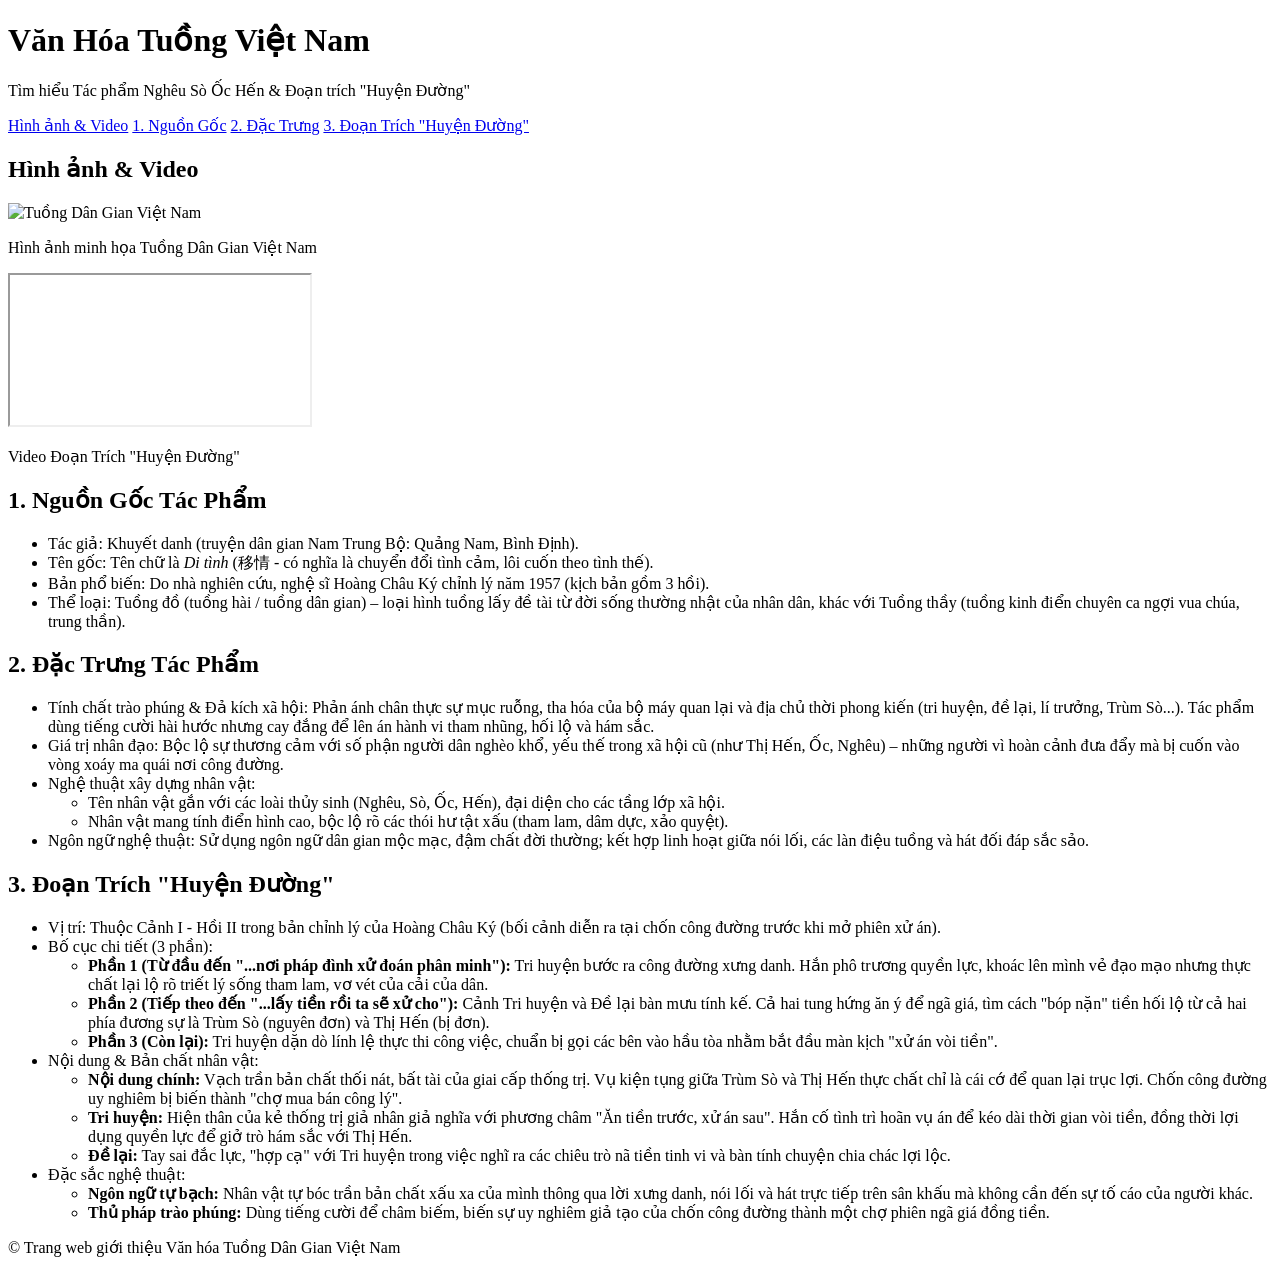
==== index.html @ 3421ff3b "Add files via upload" ====
<!DOCTYPE html>
<html lang="vi">
<head>
    <meta charset="UTF-8">
    <meta name="viewport" content="width=device-width, initial-scale=1.0">
    <title>Nghệ Thuật Tuồng Dân Gian - Đoạn Trích Huyện Đường</title>
    <link rel="stylesheet" href="/src/css/style.css">
</head>
<body>

    <header>
        <h1>Văn Hóa Tuồng Việt Nam</h1>
        <p>Tìm hiểu Tác phẩm Nghêu Sò Ốc Hến & Đoạn trích "Huyện Đường"</p>
    </header>

    <nav>
        <a href="#media">Hình ảnh & Video</a>
        <a href="#nguon-goc">1. Nguồn Gốc</a>
        <a href="#dac-trung">2. Đặc Trưng</a>
        <a href="#doan-trich">3. Đoạn Trích "Huyện Đường"</a>
    </nav>

    <div class="container">

        <!-- Khung upload & xem Hình ảnh / Video -->
        <section id="media" class="doc-section">
            <h2>Hình ảnh & Video</h2>
            <div class="media-container">
                <div class="media-item">
                    <img src="/src/img/tuong-dan-gian.jpg" alt="Tuồng Dân Gian Việt Nam">
                    <p>Hình ảnh minh họa Tuồng Dân Gian Việt Nam</p>
                </div>
                <div class="media-item">
                    <iframe
                        src="https://www.youtube.com/embed/AHxkm0TQ3iU"
                        title="Video Đoạn Trích Huyện Đường"
                        allow="accelerometer; autoplay; clipboard-write; encrypted-media; gyroscope; picture-in-picture; web-share"
                        allowfullscreen>
                    </iframe>
                    <p>Video Đoạn Trích "Huyện Đường"</p>
                </div>
            </div>
        </section>

        <!-- Phần 1: Nguồn gốc -->
        <section id="nguon-goc" class="doc-section">
            <h2>1. Nguồn Gốc Tác Phẩm</h2>
            <ul>
                <li><span class="highlight">Tác giả:</span> Khuyết danh (truyện dân gian Nam Trung Bộ: Quảng Nam, Bình Định).</li>
                <li><span class="highlight">Tên gốc:</span> Tên chữ là <i>Di tình</i> (移情 - có nghĩa là chuyển đổi tình cảm, lôi cuốn theo tình thế).</li>
                <li><span class="highlight">Bản phổ biến:</span> Do nhà nghiên cứu, nghệ sĩ Hoàng Châu Ký chỉnh lý năm 1957 (kịch bản gồm 3 hồi).</li>
                <li><span class="highlight">Thể loại:</span> Tuồng đồ (tuồng hài / tuồng dân gian) – loại hình tuồng lấy đề tài từ đời sống thường nhật của nhân dân, khác với Tuồng thầy (tuồng kinh điển chuyên ca ngợi vua chúa, trung thần).</li>
            </ul>
        </section>

        <!-- Phần 2: Đặc trưng tác phẩm -->
        <section id="dac-trung" class="doc-section">
            <h2>2. Đặc Trưng Tác Phẩm</h2>
            <ul>
                <li>
                    <span class="highlight">Tính chất trào phúng & Đả kích xã hội:</span> 
                    Phản ánh chân thực sự mục ruỗng, tha hóa của bộ máy quan lại và địa chủ thời phong kiến (tri huyện, đề lại, lí trưởng, Trùm Sò...). Tác phẩm dùng tiếng cười hài hước nhưng cay đắng để lên án hành vi tham nhũng, hối lộ và hám sắc.
                </li>
                <li>
                    <span class="highlight">Giá trị nhân đạo:</span> 
                    Bộc lộ sự thương cảm với số phận người dân nghèo khổ, yếu thế trong xã hội cũ (như Thị Hến, Ốc, Nghêu) – những người vì hoàn cảnh đưa đẩy mà bị cuốn vào vòng xoáy ma quái nơi công đường.
                </li>
                <li>
                    <span class="highlight">Nghệ thuật xây dựng nhân vật:</span>
                    <ul class="sub-list">
                        <li>Tên nhân vật gắn với các loài thủy sinh (Nghêu, Sò, Ốc, Hến), đại diện cho các tầng lớp xã hội.</li>
                        <li>Nhân vật mang tính điển hình cao, bộc lộ rõ các thói hư tật xấu (tham lam, dâm dực, xảo quyệt).</li>
                    </ul>
                </li>
                <li>
                    <span class="highlight">Ngôn ngữ nghệ thuật:</span> 
                    Sử dụng ngôn ngữ dân gian mộc mạc, đậm chất đời thường; kết hợp linh hoạt giữa nói lối, các làn điệu tuồng và hát đối đáp sắc sảo.
                </li>
            </ul>
        </section>

        <!-- Phần 3: Đoạn trích Huyện Đường -->
        <section id="doan-trich" class="doc-section">
            <h2>3. Đoạn Trích "Huyện Đường"</h2>
            <ul>
                <li><span class="highlight">Vị trí:</span> Thuộc Cảnh I - Hồi II trong bản chỉnh lý của Hoàng Châu Ký (bối cảnh diễn ra tại chốn công đường trước khi mở phiên xử án).</li>
                <li>
                    <span class="highlight">Bố cục chi tiết (3 phần):</span>
                    <ul class="sub-list">
                        <li><b>Phần 1 (Từ đầu đến "...nơi pháp đình xử đoán phân minh"):</b> Tri huyện bước ra công đường xưng danh. Hắn phô trương quyền lực, khoác lên mình vẻ đạo mạo nhưng thực chất lại lộ rõ triết lý sống tham lam, vơ vét của cải của dân.</li>
                        <li><b>Phần 2 (Tiếp theo đến "...lấy tiền rồi ta sẽ xử cho"):</b> Cảnh Tri huyện và Đề lại bàn mưu tính kế. Cả hai tung hứng ăn ý để ngã giá, tìm cách "bóp nặn" tiền hối lộ từ cả hai phía đương sự là Trùm Sò (nguyên đơn) và Thị Hến (bị đơn).</li>
                        <li><b>Phần 3 (Còn lại):</b> Tri huyện dặn dò lính lệ thực thi công việc, chuẩn bị gọi các bên vào hầu tòa nhằm bắt đầu màn kịch "xử án vòi tiền".</li>
                    </ul>
                </li>
                <li>
                    <span class="highlight">Nội dung & Bản chất nhân vật:</span>
                    <ul class="sub-list">
                        <li><b>Nội dung chính:</b> Vạch trần bản chất thối nát, bất tài của giai cấp thống trị. Vụ kiện tụng giữa Trùm Sò và Thị Hến thực chất chỉ là cái cớ để quan lại trục lợi. Chốn công đường uy nghiêm bị biến thành "chợ mua bán công lý".</li>
                        <li><b>Tri huyện:</b> Hiện thân của kẻ thống trị giả nhân giả nghĩa với phương châm "Ăn tiền trước, xử án sau". Hắn cố tình trì hoãn vụ án để kéo dài thời gian vòi tiền, đồng thời lợi dụng quyền lực để giở trò hám sắc với Thị Hến.</li>
                        <li><b>Đề lại:</b> Tay sai đắc lực, "hợp cạ" với Tri huyện trong việc nghĩ ra các chiêu trò nã tiền tinh vi và bàn tính chuyện chia chác lợi lộc.</li>
                    </ul>
                </li>
                <li>
                    <span class="highlight">Đặc sắc nghệ thuật:</span>
                    <ul class="sub-list">
                        <li><b>Ngôn ngữ tự bạch:</b> Nhân vật tự bóc trần bản chất xấu xa của mình thông qua lời xưng danh, nói lối và hát trực tiếp trên sân khấu mà không cần đến sự tố cáo của người khác.</li>
                        <li><b>Thủ pháp trào phúng:</b> Dùng tiếng cười để châm biếm, biến sự uy nghiêm giả tạo của chốn công đường thành một chợ phiên ngã giá đồng tiền.</li>
                    </ul>
                </li>
            </ul>
        </section>

    </div>

    <footer>
        <p>© Trang web giới thiệu Văn hóa Tuồng Dân Gian Việt Nam</p>
    </footer>

    <script src="/src/js/script.js"></script>
</body>
</html>
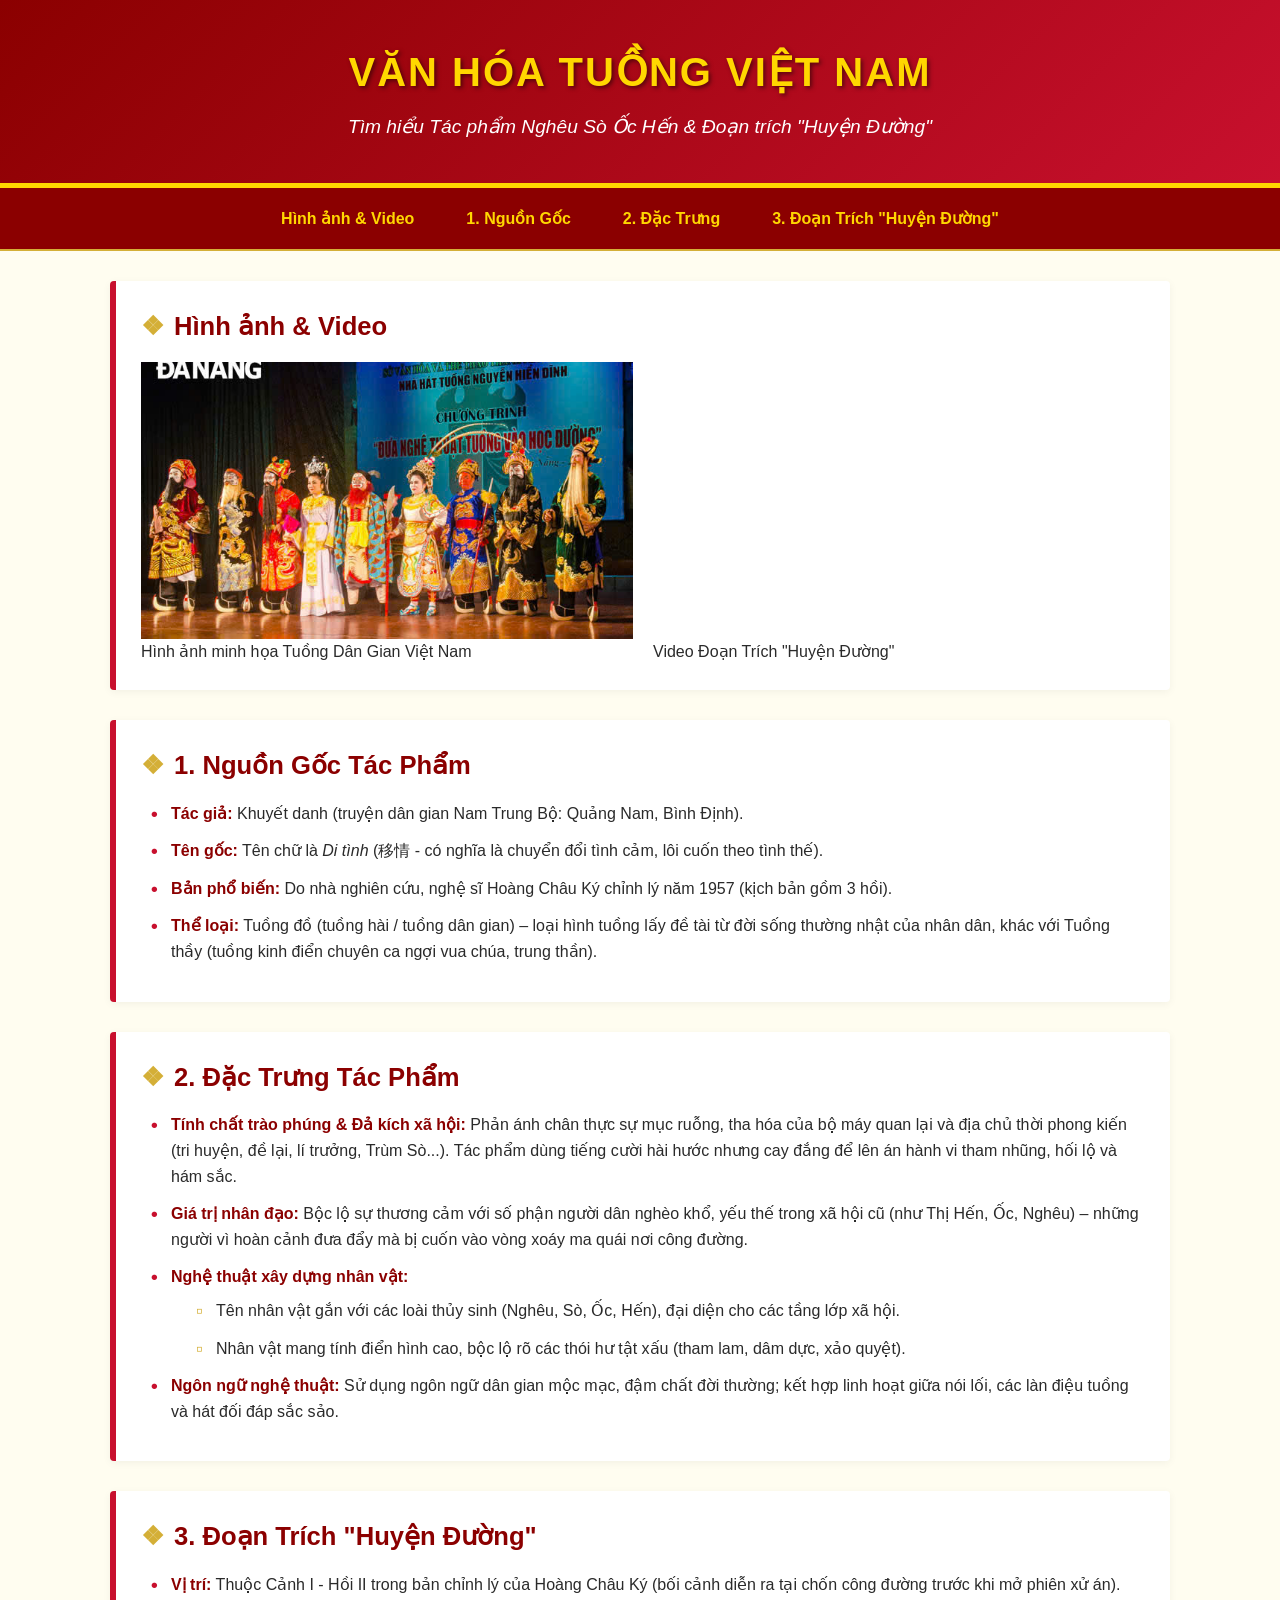
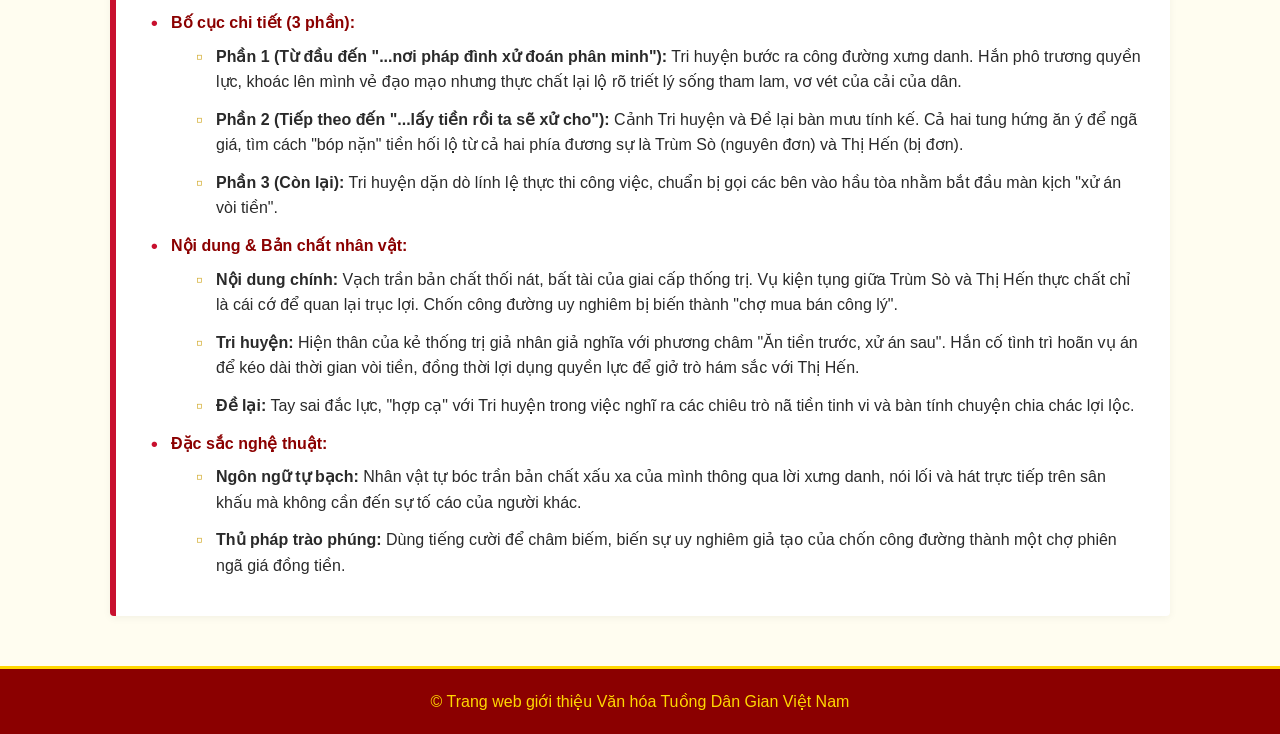
==== commit 8baf77e3: "Update index.html" ====
--- a/index.html
+++ b/index.html
@@ -4,7 +4,7 @@
     <meta charset="UTF-8">
     <meta name="viewport" content="width=device-width, initial-scale=1.0">
     <title>Nghệ Thuật Tuồng Dân Gian - Đoạn Trích Huyện Đường</title>
-    <link rel="stylesheet" href="/src/css/style.css">
+    <link rel="stylesheet" href="style.css">
 </head>
 <body>
 
@@ -27,7 +27,7 @@
             <h2>Hình ảnh & Video</h2>
             <div class="media-container">
                 <div class="media-item">
-                    <img src="/src/img/tuong-dan-gian.jpg" alt="Tuồng Dân Gian Việt Nam">
+                    <img src="tuong-dan-gian.jpg" alt="Tuồng Dân Gian Việt Nam">
                     <p>Hình ảnh minh họa Tuồng Dân Gian Việt Nam</p>
                 </div>
                 <div class="media-item">
@@ -116,6 +116,6 @@
         <p>© Trang web giới thiệu Văn hóa Tuồng Dân Gian Việt Nam</p>
     </footer>
 
-    <script src="/src/js/script.js"></script>
+    <script src="script.js"></script>
 </body>
-</html>+</html>
--- a/style.css
+++ b/style.css
@@ -0,0 +1,235 @@
+:root {
+    --primary-red: #8B0000;
+    --bright-red: #C8102E;
+    --primary-gold: #FFD700;
+    --dark-gold: #D4AF37;
+    --bg-light: #FFFDF0;
+    --text-dark: #2A2A2A;
+}
+
+* {
+    box-sizing: border-box;
+    margin: 0;
+    padding: 0;
+}
+
+body {
+    font-family: 'Segoe UI', Tahoma, Geneva, Verdana, sans-serif;
+    background-color: var(--bg-light);
+    color: var(--text-dark);
+    line-height: 1.6;
+}
+
+/* Header */
+header {
+    background: linear-gradient(135deg, var(--primary-red), var(--bright-red));
+    color: var(--primary-gold);
+    text-align: center;
+    padding: 2.5rem 1rem;
+    border-bottom: 5px solid var(--primary-gold);
+    box-shadow: 0 4px 10px rgba(0,0,0,0.15);
+}
+
+header h1 {
+    font-size: 2.5rem;
+    text-transform: uppercase;
+    letter-spacing: 2px;
+    margin-bottom: 0.5rem;
+    text-shadow: 2px 2px 4px rgba(0,0,0,0.5);
+}
+
+header p {
+    font-size: 1.2rem;
+    color: #FFF;
+    font-style: italic;
+}
+
+/* Navigation */
+nav {
+    background-color: var(--primary-red);
+    display: flex;
+    justify-content: center;
+    gap: 20px;
+    padding: 10px;
+    position: sticky;
+    top: 0;
+    z-index: 100;
+    border-bottom: 2px solid var(--dark-gold);
+}
+
+nav a {
+    color: var(--primary-gold);
+    text-decoration: none;
+    font-weight: bold;
+    padding: 8px 16px;
+    border-radius: 4px;
+    transition: all 0.3s;
+}
+
+nav a:hover {
+    background-color: var(--primary-gold);
+    color: var(--primary-red);
+}
+
+/* Main Container */
+.container {
+    max-width: 1100px;
+    margin: 30px auto;
+    padding: 0 20px;
+}
+
+.media-container {
+    display: grid;
+    grid-template-columns: repeat(auto-fit, minmax(280px, 1fr));
+    gap: 20px;
+}
+
+.media-item img,
+.media-item iframe {
+    display: block;
+    width: 100%;
+    aspect-ratio: 16 / 9;
+    object-fit: cover;
+}
+
+.media-item iframe {
+    border: 0;
+}
+
+/* Media Upload Section */
+.media-section {
+    background-color: #FFF;
+    border: 2px dashed var(--dark-gold);
+    border-radius: 8px;
+    padding: 25px;
+    margin-bottom: 40px;
+    box-shadow: 0 2px 8px rgba(0,0,0,0.05);
+}
+
+.media-section h2 {
+    color: var(--primary-red);
+    border-bottom: 2px solid var(--primary-gold);
+    padding-bottom: 8px;
+    margin-bottom: 20px;
+}
+
+.media-instruction {
+    margin-bottom: 15px;
+    font-style: italic;
+    color: #555;
+}
+
+.upload-controls {
+    display: flex;
+    gap: 15px;
+    flex-wrap: wrap;
+    margin-bottom: 20px;
+}
+
+.upload-btn {
+    background-color: var(--bright-red);
+    color: var(--primary-gold);
+    padding: 10px 20px;
+    border: none;
+    border-radius: 5px;
+    cursor: pointer;
+    font-weight: bold;
+    transition: 0.3s;
+}
+
+.upload-btn:hover {
+    background-color: var(--primary-red);
+    box-shadow: 0 2px 5px rgba(0,0,0,0.2);
+}
+
+.media-display {
+    display: grid;
+    grid-template-columns: repeat(auto-fit, minmax(280px, 1fr));
+    gap: 20px;
+    margin-top: 15px;
+}
+
+.media-card {
+    border: 1px solid #ddd;
+    border-radius: 6px;
+    overflow: hidden;
+    background: #fafafa;
+}
+
+.media-card img, 
+.media-card video {
+    width: 100%;
+    height: 200px;
+    object-fit: cover;
+    display: block;
+}
+
+/* Content Sections */
+.doc-section {
+    background-color: #FFF;
+    border-left: 6px solid var(--bright-red);
+    border-radius: 4px;
+    padding: 25px;
+    margin-bottom: 30px;
+    box-shadow: 0 2px 8px rgba(0,0,0,0.05);
+}
+
+.doc-section h2 {
+    color: var(--primary-red);
+    font-size: 1.6rem;
+    margin-bottom: 15px;
+    display: flex;
+    align-items: center;
+    gap: 10px;
+}
+
+.doc-section h2::before {
+    content: "❖";
+    color: var(--dark-gold);
+}
+
+.doc-section ul {
+    list-style-type: none;
+    padding-left: 10px;
+}
+
+.doc-section li {
+    margin-bottom: 12px;
+    position: relative;
+    padding-left: 20px;
+}
+
+.doc-section li::before {
+    content: "•";
+    color: var(--bright-red);
+    font-weight: bold;
+    font-size: 1.2rem;
+    position: absolute;
+    left: 0;
+    top: -2px;
+}
+
+.sub-list {
+    margin-top: 8px;
+    margin-left: 15px;
+}
+
+.sub-list li::before {
+    content: "▫";
+    color: var(--dark-gold);
+}
+
+.highlight {
+    font-weight: bold;
+    color: var(--primary-red);
+}
+
+/* Footer */
+footer {
+    background-color: var(--primary-red);
+    color: var(--primary-gold);
+    text-align: center;
+    padding: 20px;
+    margin-top: 50px;
+    border-top: 3px solid var(--primary-gold);
+}
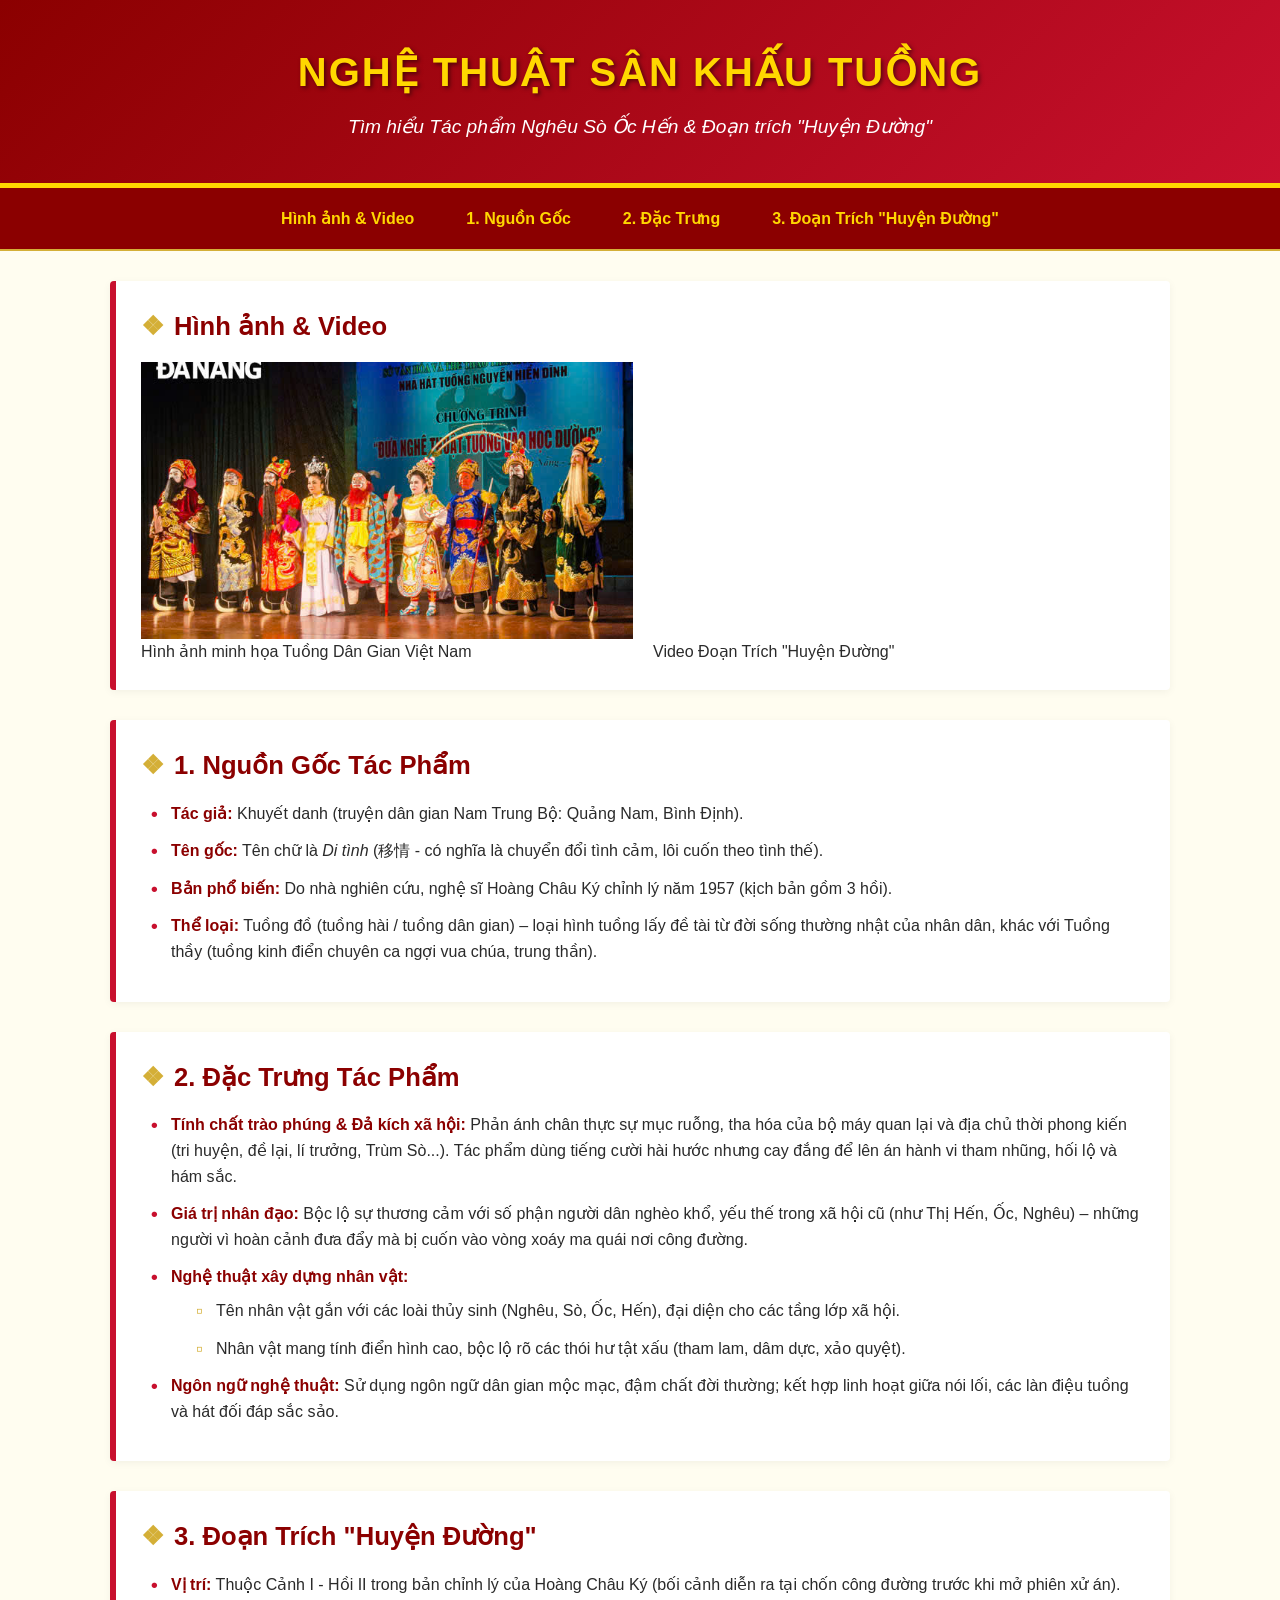
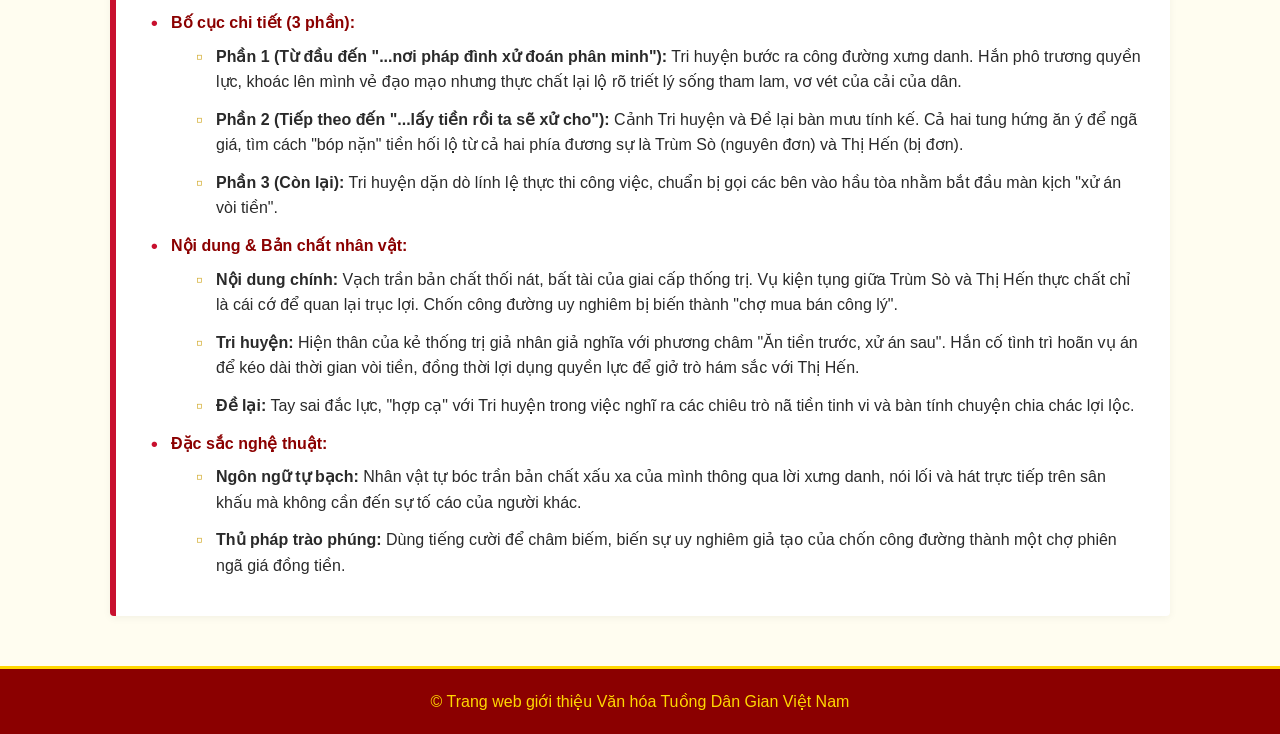
==== commit 450bf72e: "Update index.html" ====
--- a/index.html
+++ b/index.html
@@ -9,7 +9,7 @@
 <body>
 
     <header>
-        <h1>Văn Hóa Tuồng Việt Nam</h1>
+        <h1>Nghệ Thuật Sân Khấu Tuồng</h1>
         <p>Tìm hiểu Tác phẩm Nghêu Sò Ốc Hến & Đoạn trích "Huyện Đường"</p>
     </header>
 
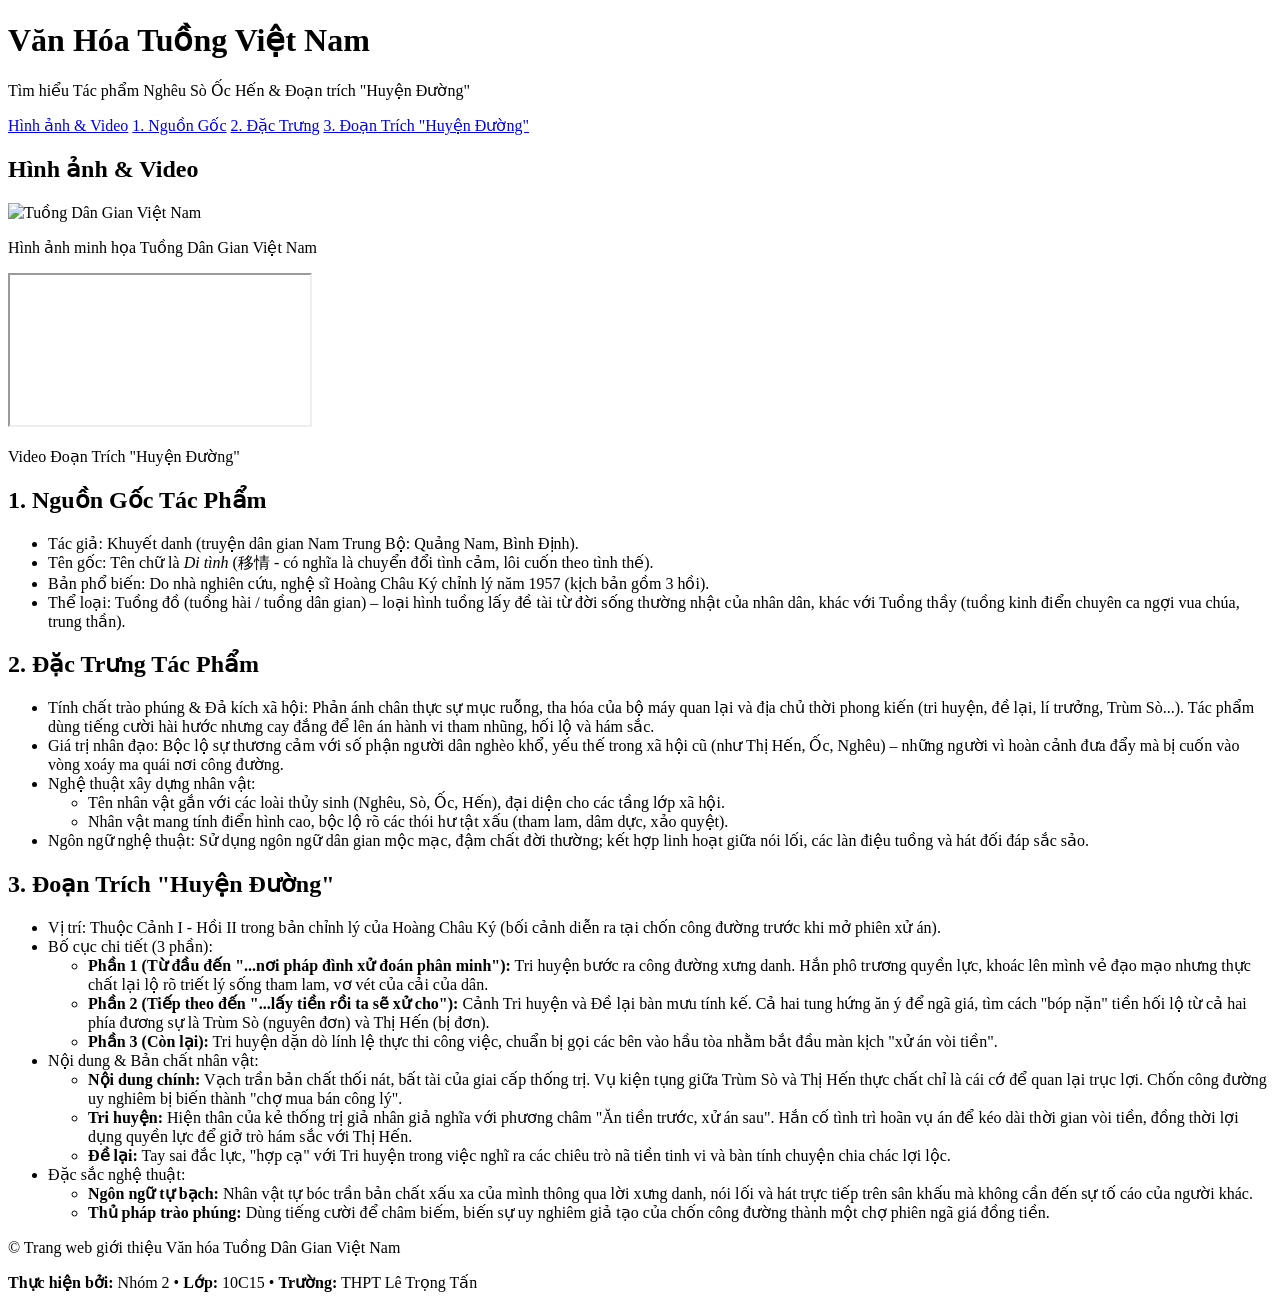
==== commit 1a324680: "Refactor index.html for content and structure updates Updated the content and structure of the index" ====
--- a/index.html
+++ b/index.html
@@ -4,12 +4,12 @@
     <meta charset="UTF-8">
     <meta name="viewport" content="width=device-width, initial-scale=1.0">
     <title>Nghệ Thuật Tuồng Dân Gian - Đoạn Trích Huyện Đường</title>
-    <link rel="stylesheet" href="style.css">
+    <link rel="stylesheet" href="/src/css/style.css">
 </head>
 <body>
 
     <header>
-        <h1>Nghệ Thuật Sân Khấu Tuồng</h1>
+        <h1>Văn Hóa Tuồng Việt Nam</h1>
         <p>Tìm hiểu Tác phẩm Nghêu Sò Ốc Hến & Đoạn trích "Huyện Đường"</p>
     </header>
 
@@ -27,7 +27,7 @@
             <h2>Hình ảnh & Video</h2>
             <div class="media-container">
                 <div class="media-item">
-                    <img src="tuong-dan-gian.jpg" alt="Tuồng Dân Gian Việt Nam">
+                    <img src="/src/img/tuong-dan-gian.jpg" alt="Tuồng Dân Gian Việt Nam">
                     <p>Hình ảnh minh họa Tuồng Dân Gian Việt Nam</p>
                 </div>
                 <div class="media-item">
@@ -114,8 +114,11 @@
 
     <footer>
         <p>© Trang web giới thiệu Văn hóa Tuồng Dân Gian Việt Nam</p>
+        <div class="credit">
+            <p><strong>Thực hiện bởi:</strong> Nhóm 2 &bull; <strong>Lớp:</strong> 10C15 &bull; <strong>Trường:</strong> THPT Lê Trọng Tấn</p>
+        </div>
     </footer>
 
-    <script src="script.js"></script>
+    <script src="/src/js/script.js"></script>
 </body>
 </html>
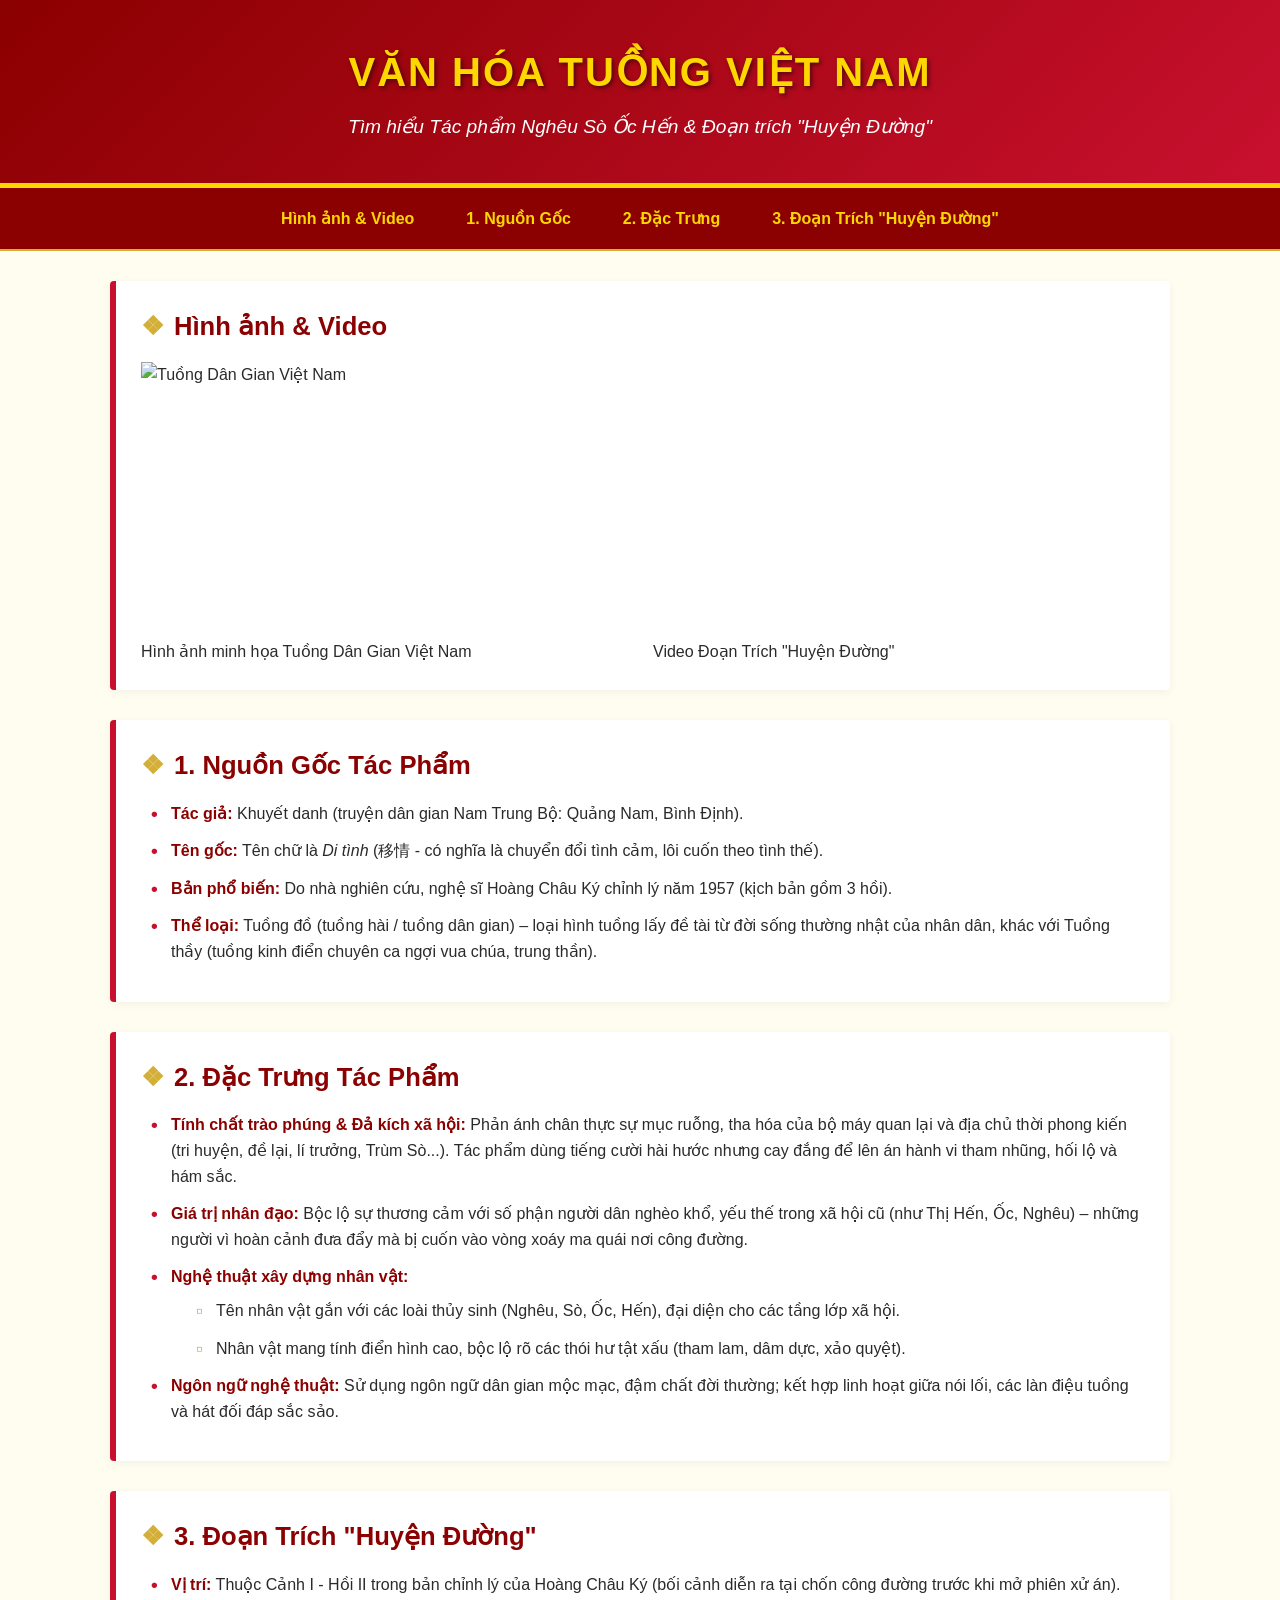
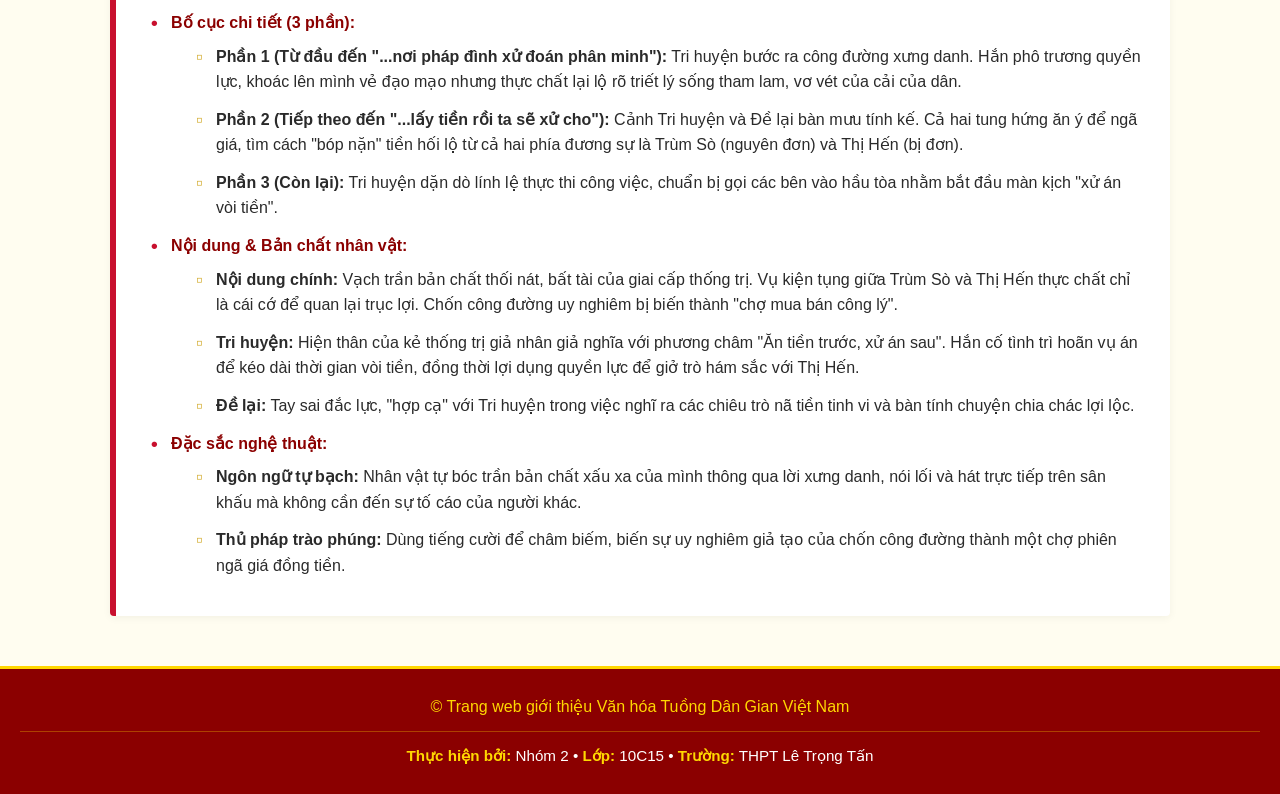
==== commit 9f2cbd19: "Update index.html" ====
--- a/index.html
+++ b/index.html
@@ -4,7 +4,7 @@
     <meta charset="UTF-8">
     <meta name="viewport" content="width=device-width, initial-scale=1.0">
     <title>Nghệ Thuật Tuồng Dân Gian - Đoạn Trích Huyện Đường</title>
-    <link rel="stylesheet" href="/src/css/style.css">
+    <link rel="stylesheet" href="style.css">
 </head>
 <body>
 
@@ -119,6 +119,6 @@
         </div>
     </footer>
 
-    <script src="/src/js/script.js"></script>
+    <script src="script.js"></script>
 </body>
 </html>
--- a/style.css
+++ b/style.css
@@ -0,0 +1,247 @@
+:root {
+    --primary-red: #8B0000;
+    --bright-red: #C8102E;
+    --primary-gold: #FFD700;
+    --dark-gold: #D4AF37;
+    --bg-light: #FFFDF0;
+    --text-dark: #2A2A2A;
+}
+
+* {
+    box-sizing: border-box;
+    margin: 0;
+    padding: 0;
+}
+
+body {
+    font-family: 'Segoe UI', Tahoma, Geneva, Verdana, sans-serif;
+    background-color: var(--bg-light);
+    color: var(--text-dark);
+    line-height: 1.6;
+}
+
+/* Header */
+header {
+    background: linear-gradient(135deg, var(--primary-red), var(--bright-red));
+    color: var(--primary-gold);
+    text-align: center;
+    padding: 2.5rem 1rem;
+    border-bottom: 5px solid var(--primary-gold);
+    box-shadow: 0 4px 10px rgba(0,0,0,0.15);
+}
+
+header h1 {
+    font-size: 2.5rem;
+    text-transform: uppercase;
+    letter-spacing: 2px;
+    margin-bottom: 0.5rem;
+    text-shadow: 2px 2px 4px rgba(0,0,0,0.5);
+}
+
+header p {
+    font-size: 1.2rem;
+    color: #FFF;
+    font-style: italic;
+}
+
+/* Navigation */
+nav {
+    background-color: var(--primary-red);
+    display: flex;
+    justify-content: center;
+    gap: 20px;
+    padding: 10px;
+    position: sticky;
+    top: 0;
+    z-index: 100;
+    border-bottom: 2px solid var(--dark-gold);
+}
+
+nav a {
+    color: var(--primary-gold);
+    text-decoration: none;
+    font-weight: bold;
+    padding: 8px 16px;
+    border-radius: 4px;
+    transition: all 0.3s;
+}
+
+nav a:hover {
+    background-color: var(--primary-gold);
+    color: var(--primary-red);
+}
+
+/* Main Container */
+.container {
+    max-width: 1100px;
+    margin: 30px auto;
+    padding: 0 20px;
+}
+
+.media-container {
+    display: grid;
+    grid-template-columns: repeat(auto-fit, minmax(280px, 1fr));
+    gap: 20px;
+}
+
+.media-item img,
+.media-item iframe {
+    display: block;
+    width: 100%;
+    aspect-ratio: 16 / 9;
+    object-fit: cover;
+}
+
+.media-item iframe {
+    border: 0;
+}
+
+/* Media Upload Section */
+.media-section {
+    background-color: #FFF;
+    border: 2px dashed var(--dark-gold);
+    border-radius: 8px;
+    padding: 25px;
+    margin-bottom: 40px;
+    box-shadow: 0 2px 8px rgba(0,0,0,0.05);
+}
+
+.media-section h2 {
+    color: var(--primary-red);
+    border-bottom: 2px solid var(--primary-gold);
+    padding-bottom: 8px;
+    margin-bottom: 20px;
+}
+
+.media-instruction {
+    margin-bottom: 15px;
+    font-style: italic;
+    color: #555;
+}
+
+.upload-controls {
+    display: flex;
+    gap: 15px;
+    flex-wrap: wrap;
+    margin-bottom: 20px;
+}
+
+.upload-btn {
+    background-color: var(--bright-red);
+    color: var(--primary-gold);
+    padding: 10px 20px;
+    border: none;
+    border-radius: 5px;
+    cursor: pointer;
+    font-weight: bold;
+    transition: 0.3s;
+}
+
+.upload-btn:hover {
+    background-color: var(--primary-red);
+    box-shadow: 0 2px 5px rgba(0,0,0,0.2);
+}
+
+.media-display {
+    display: grid;
+    grid-template-columns: repeat(auto-fit, minmax(280px, 1fr));
+    gap: 20px;
+    margin-top: 15px;
+}
+
+.media-card {
+    border: 1px solid #ddd;
+    border-radius: 6px;
+    overflow: hidden;
+    background: #fafafa;
+}
+
+.media-card img, 
+.media-card video {
+    width: 100%;
+    height: 200px;
+    object-fit: cover;
+    display: block;
+}
+
+/* Content Sections */
+.doc-section {
+    background-color: #FFF;
+    border-left: 6px solid var(--bright-red);
+    border-radius: 4px;
+    padding: 25px;
+    margin-bottom: 30px;
+    box-shadow: 0 2px 8px rgba(0,0,0,0.05);
+}
+
+.doc-section h2 {
+    color: var(--primary-red);
+    font-size: 1.6rem;
+    margin-bottom: 15px;
+    display: flex;
+    align-items: center;
+    gap: 10px;
+}
+
+.doc-section h2::before {
+    content: "❖";
+    color: var(--dark-gold);
+}
+
+.doc-section ul {
+    list-style-type: none;
+    padding-left: 10px;
+}
+
+.doc-section li {
+    margin-bottom: 12px;
+    position: relative;
+    padding-left: 20px;
+}
+
+.doc-section li::before {
+    content: "•";
+    color: var(--bright-red);
+    font-weight: bold;
+    font-size: 1.2rem;
+    position: absolute;
+    left: 0;
+    top: -2px;
+}
+
+.sub-list {
+    margin-top: 8px;
+    margin-left: 15px;
+}
+
+.sub-list li::before {
+    content: "▫";
+    color: var(--dark-gold);
+}
+
+.highlight {
+    font-weight: bold;
+    color: var(--primary-red);
+}
+
+/* Footer & Credit */
+footer {
+    background-color: var(--primary-red);
+    color: var(--primary-gold);
+    text-align: center;
+    padding: 25px 20px;
+    margin-top: 50px;
+    border-top: 3px solid var(--primary-gold);
+}
+
+.credit {
+    margin-top: 12px;
+    padding-top: 12px;
+    border-top: 1px solid rgba(255, 215, 0, 0.3);
+    font-size: 0.95rem;
+    color: #FFF;
+}
+
+.credit strong {
+    color: var(--primary-gold);
+}
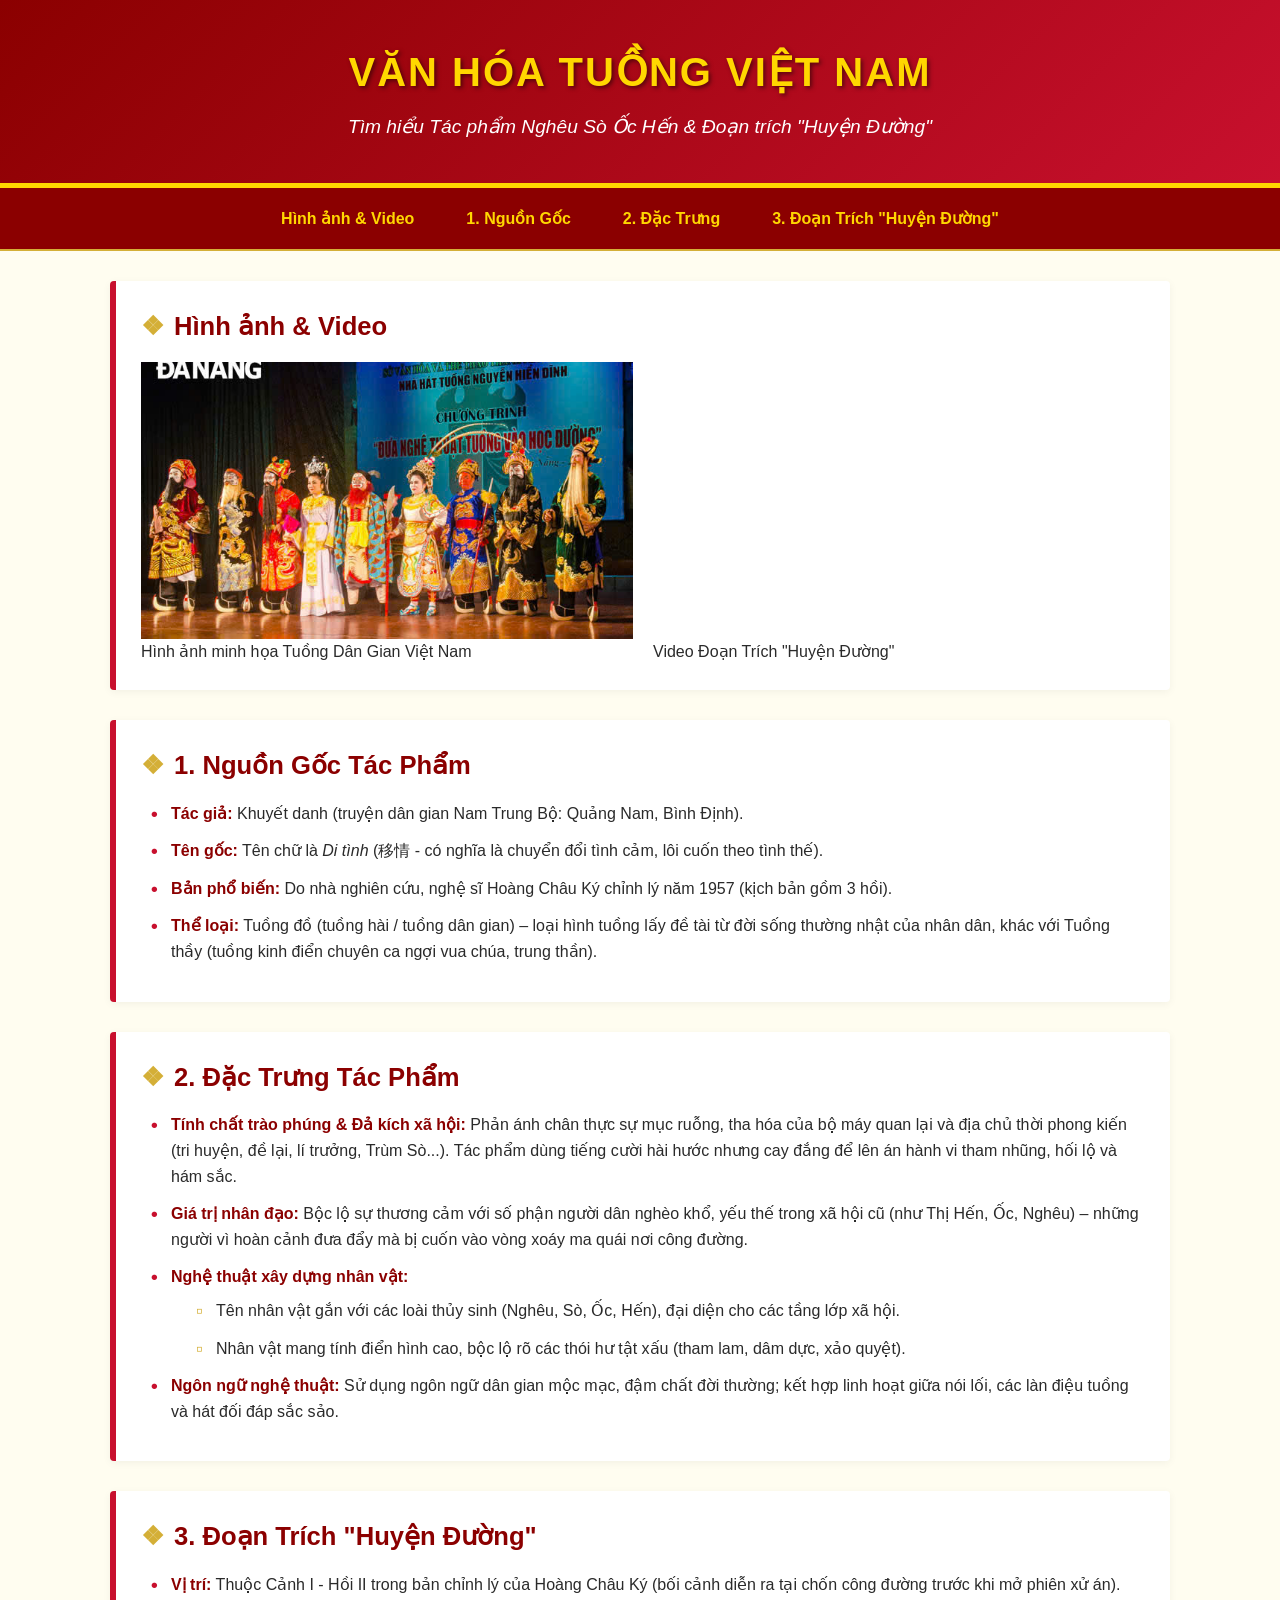
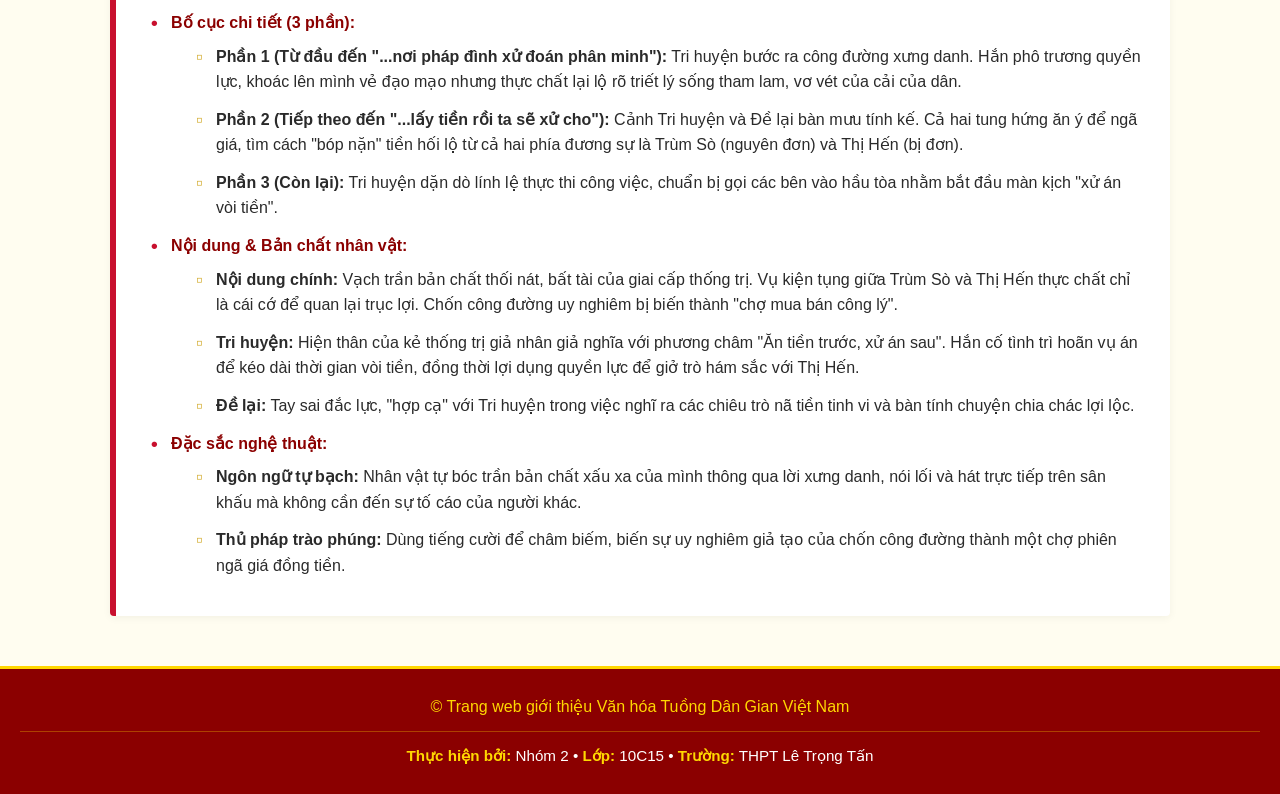
==== commit 1636bc9c: "Fix HTML formatting and update media links" ====
--- a/index.html
+++ b/index.html
@@ -27,7 +27,7 @@
             <h2>Hình ảnh & Video</h2>
             <div class="media-container">
                 <div class="media-item">
-                    <img src="/src/img/tuong-dan-gian.jpg" alt="Tuồng Dân Gian Việt Nam">
+                    <img src="tuong-dan-gian.jpg" alt="Tuồng Dân Gian Việt Nam">
                     <p>Hình ảnh minh họa Tuồng Dân Gian Việt Nam</p>
                 </div>
                 <div class="media-item">
